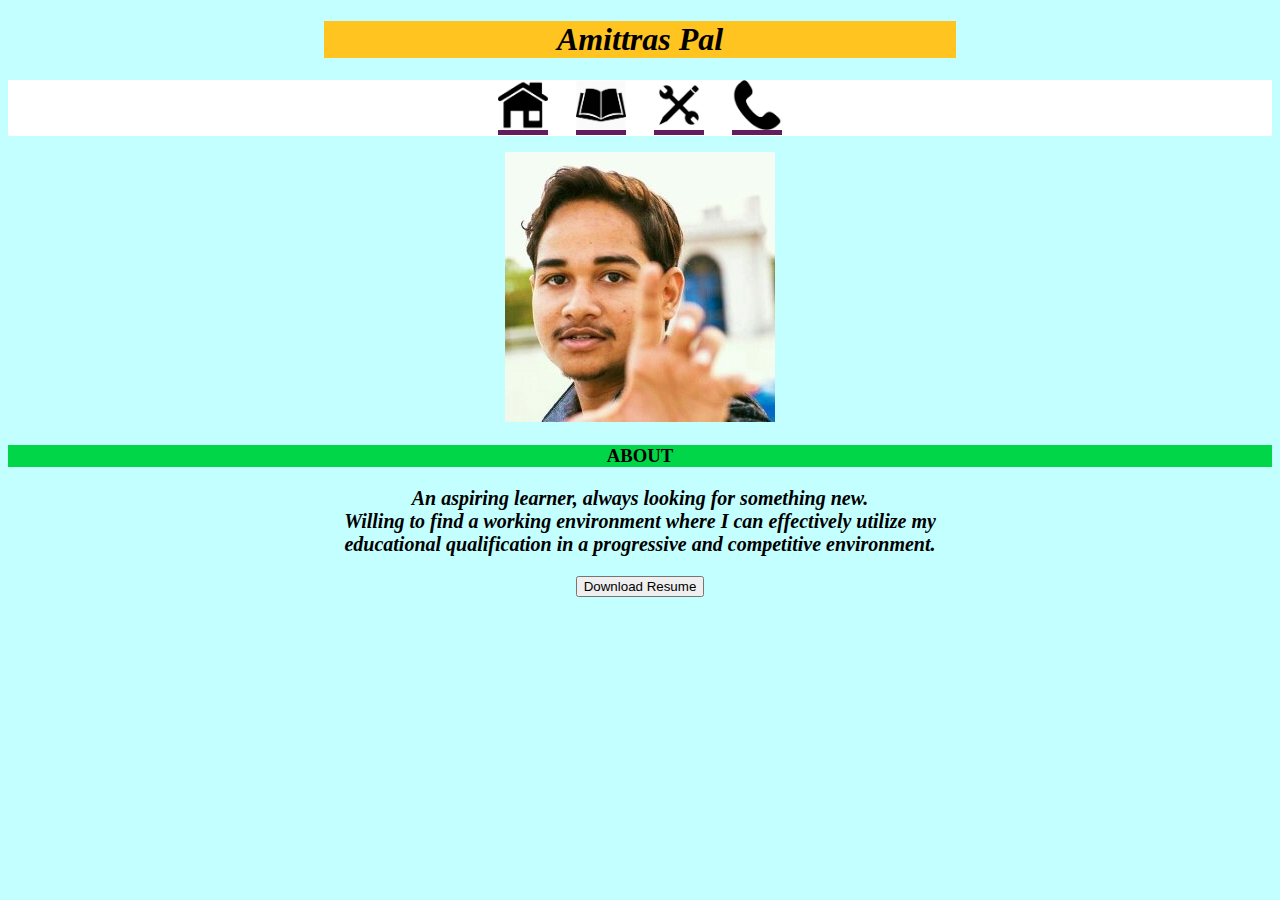
==== index.html @ c6b5e6af "Update index.html" ====
<!DOCTYPE html>
<html>
    <head>
        <title>index</title>
        <link rel="stylesheet" href="./css/style1.css" >
    </head>

    <body>
        <div align="center">
            <h1 align="middle">Amittras Pal</h1>
        </div>
        <nav align="center" >
            <a href="index.html"><img src="./images/home.png" width="50" height="50"></a>&nbsp;&nbsp;&nbsp;&nbsp;&nbsp;&nbsp;
            <a href="edu.html"><img src="./images/edu.jpg" width="50" height="50"></a>&nbsp;&nbsp;&nbsp;&nbsp;&nbsp;&nbsp;
            <a href="skills.html"><img src="./images/skill.jpg" width="50" height="50"></a>&nbsp;&nbsp;&nbsp;&nbsp;&nbsp;&nbsp;
            <a href="contact.html"><img src="./images/phone.png" width="50" height="50"></a>
        </nav>
        <figure align="middle">
            <img src="./images/logo.jpeg"  class="logo">
        </figure>

        <h3>ABOUT</h3>
        <div align="center">
            <p>
                <b>An aspiring learner, always looking for something new.<br>
                Willing to find a working environment where I can effectively utilize my educational qualification in a progressive and competitive environment.<br></b>
            </p>
        </div>
        <div align="center">
            <form method="GET" action="./CV.pdf">
                <input type="submit" value="Download Resume"></input>
            </form>
        </div>

    </body>
</html>
---- css/style1.css ----
h1,h2
{
    width: 50%;
    background-color: rgb(255, 196, 32);
    background-blend-mode: difference;
    font-family: 'Segoe UI';
    font-style: oblique;
}
h3
{
    background-color: rgb(0, 214, 71);
    background-blend-mode: difference;
    font-family: 'Segoe UI';
    text-align: center;
}

a{
    font-family: 'Cambria';
    font-size:25px; 
    background-color: rgb(99, 28, 93);
}
body
{
    background: rgb(196, 255, 255);
}

table{
    border-collapse: collapse;
    width: 25%;
}
th{
    background-color: rgb(255, 148, 148);
    font-family: 'Calibri';
    font-style: oblique;
    padding: 8px;
    text-align: left;
    border-bottom: 4px solid #ddd;
    border-color: rgb(105, 105, 255);
    font-size: 16px;
}
td{
    font-family: 'Calibri';
    padding: 8px;
    text-align: left;
    border-bottom: 1px solid #ddd;
    border-color: rgb(105, 105, 255);
    font-size: 16px;
}
p{
    width: 50%;
    text-align: center;
    font-family: 'Calibri';
    font-style: italic;
    font-size: 20px;
}
.logo
{
    box-shadow: rgb(70, 70, 70);
}
nav
{
    position: center;
    background-color: rgb(255, 255, 255);
}
nav:hover
{
    background-color: rgb(167, 157, 255);
    transition: 1s;
}
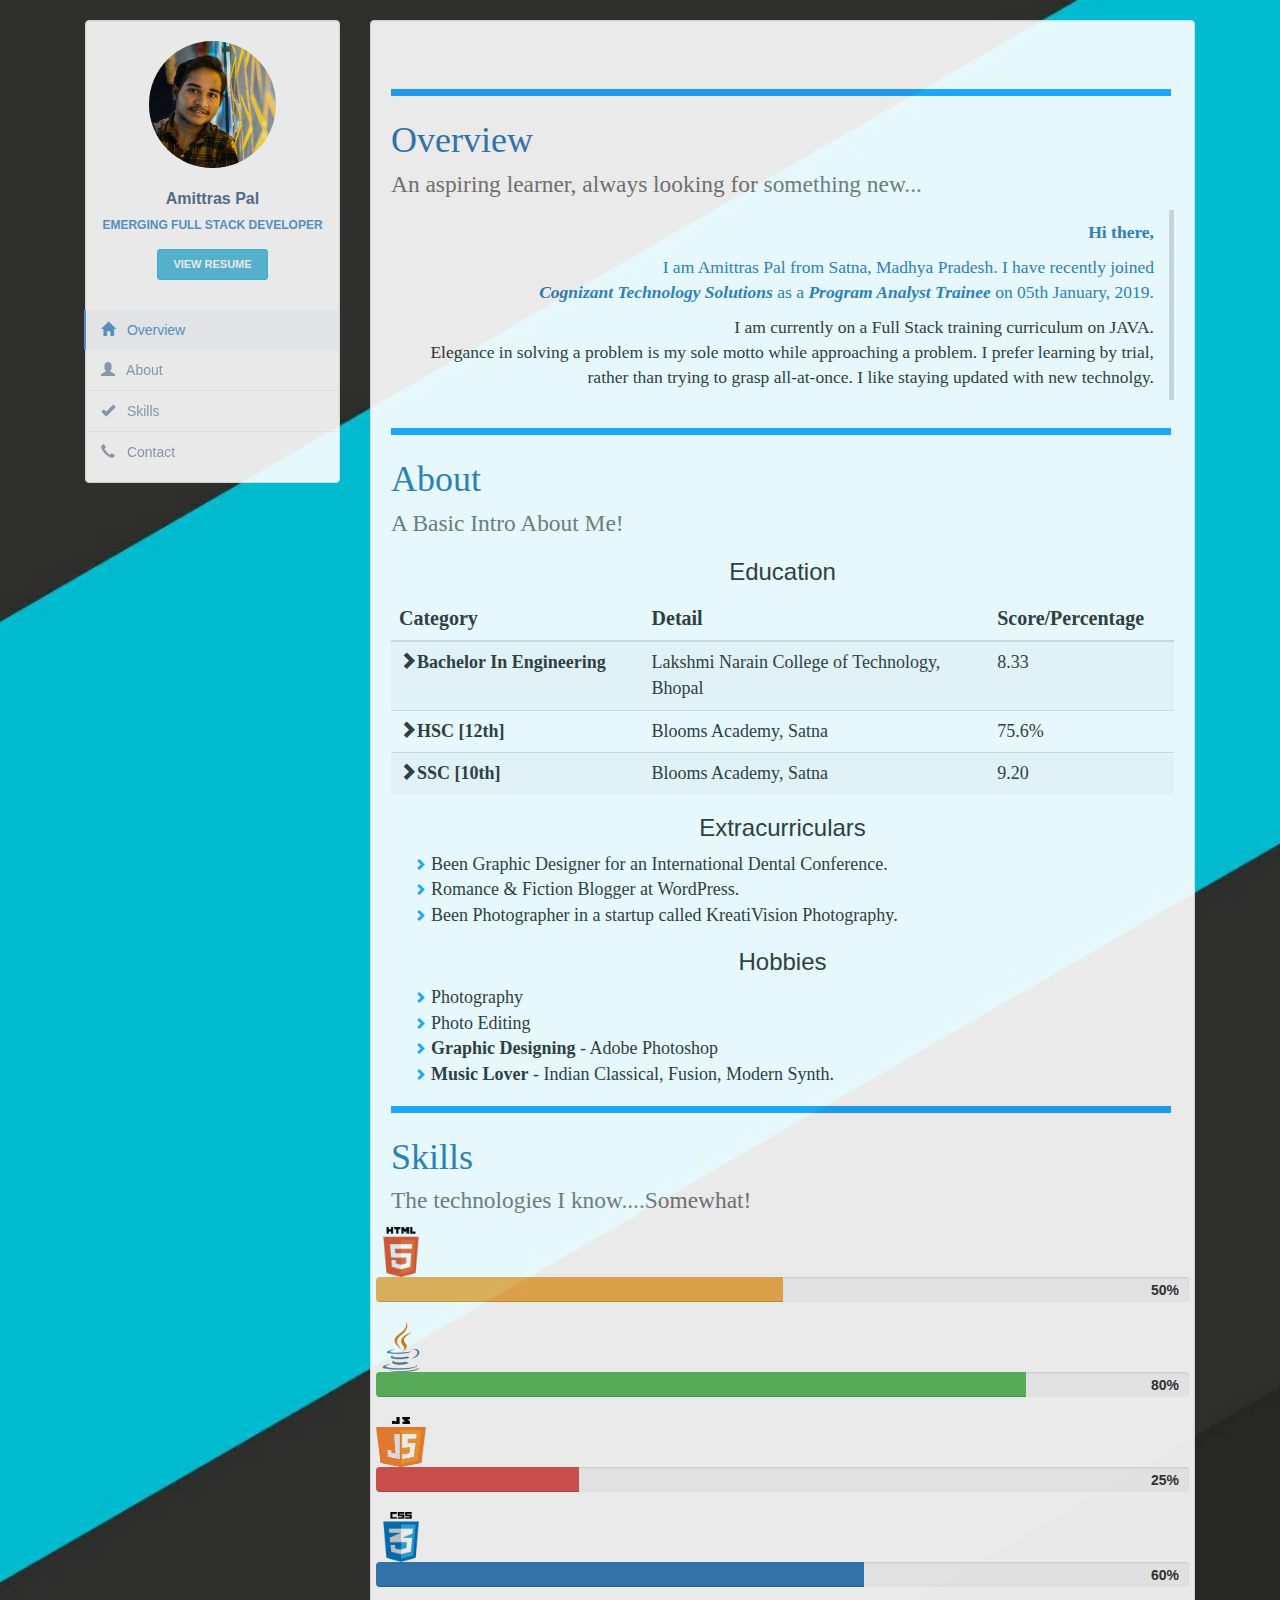
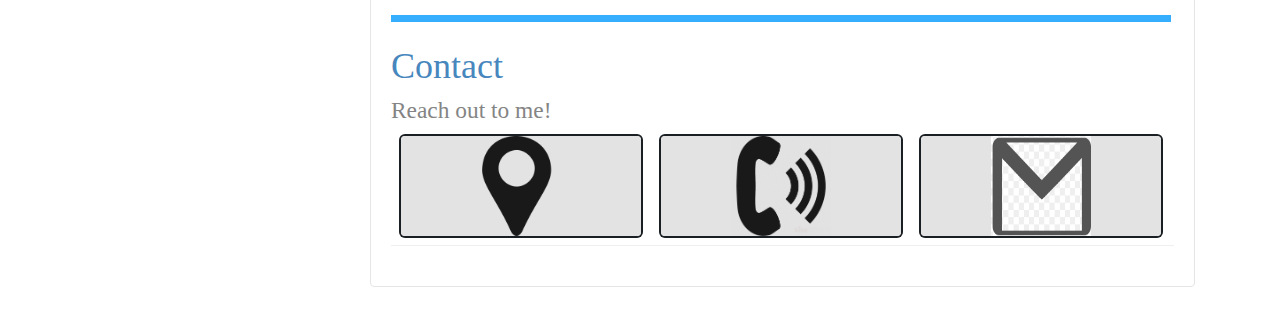
==== commit bdffe280: "Add files via upload" ====
--- a/index.html
+++ b/index.html
@@ -1,37 +1,196 @@
 <!DOCTYPE html>
-<html>
-    <head>
-        <title>index</title>
-        <link rel="stylesheet" href="./css/style1.css" >
-    </head>
+<html lang="en">
+<head>
+  <title>Bootstrap Example</title>
+  <meta charset="utf-8">
+  <meta name="viewport" content="width=device-width, initial-scale=1">
+  <link rel="stylesheet" href="https://maxcdn.bootstrapcdn.com/bootstrap/3.4.0/css/bootstrap.min.css">
+  <link rel="stylesheet" href="./style/style.css" type="text/css">
+  <script src="https://ajax.googleapis.com/ajax/libs/jquery/3.3.1/jquery.min.js"></script>
+  <script src="https://maxcdn.bootstrapcdn.com/bootstrap/3.4.0/js/bootstrap.min.js"></script>
+</head>
 
-    <body>
-        <div align="center">
-            <h1 align="middle">Amittras Pal</h1>
+<body>
+    <div class="container">
+        <div class="row profile">
+            <div class="col-md-3 prof sticky">
+                <div class="profile-sidebar well">
+                    <!-- SIDEBAR USERPIC -->
+                    <div class="profile-userpic">
+                        <img src="./images/logo.jpg" class="img-responsive" alt="">
+                    </div>
+                    <!-- END SIDEBAR USERPIC -->
+                    <!-- SIDEBAR USER TITLE -->
+                    <div class="profile-usertitle">
+                        <div class="profile-usertitle-name">
+                            Amittras Pal
+                        </div>
+                        <div class="profile-usertitle-job">
+                            Emerging Full Stack Developer
+                        </div>
+                    </div>
+                    <!-- END SIDEBAR USER TITLE -->
+                    <!-- SIDEBAR BUTTONS -->
+                    <div class="profile-userbuttons">
+                        <a href="./CV.pdf" target="_blank">
+                            <button type="button" class="btn btn-info btn-sm">View Resume</button>
+                        </a>
+                    </div>
+                    <!-- END SIDEBAR BUTTONS -->
+                    <!-- SIDEBAR MENU -->
+                    <div class="profile-usermenu">
+                        <ul class="nav">
+                            <li class="active">
+                                <a href="#overview">
+                                <i class="glyphicon glyphicon-home"></i>
+                                Overview</a>
+                            </li>
+                            <li>
+                                <a href="#about">
+                                <i class="glyphicon glyphicon-user"></i>
+                                About</a>
+                            </li>
+                            <li>
+                                <a href="#skills">
+                                <i class="glyphicon glyphicon-ok"></i>
+                                Skills</a>
+                            </li>
+                            <li>
+                                <a href="#contact">
+                                <i class="glyphicon glyphicon-earphone"></i>
+                                Contact</a>
+                            </li>
+                        </ul>
+                    </div>
+                    <!-- END MENU -->
+                </div>
+            </div>
+
+
+            <div class="col-md-9 prof">
+                <div class="profile-content well">
+                    <div class="page-header">
+                        <img src="./images/bar.jpg" width=780 height="7">
+                        <h1 class="text-primary" style="font-family: 'Calibri'"><a name="overview"></a>Overview<br><small>An aspiring learner, always looking for something new...</small></h1>
+                        <blockquote class="blockquote-reverse">
+                            <p class="text-primary" style="font-family: 'Calibri'"><b>Hi there,</b></p>
+                            <p class="text-primary" style="font-family: 'Calibri'">I am Amittras Pal from Satna, Madhya Pradesh. I have recently joined<br> <i><b>Cognizant Technology Solutions </b></i>as a <i><b>Program Analyst Trainee</b></i> on 05th January, 2019.
+                            </p>
+                            <p class="text-basic" style="font-family: 'Calibri'">I am currently on a Full Stack training curriculum on JAVA.<br>Elegance in solving a problem is my sole motto while approaching a problem. I prefer learning by trial, rather than trying to grasp all-at-once. I like staying updated with new technolgy.
+                            </p>
+                        </blockquote>
+                        
+                        <img src="./images/bar.jpg" width=780 height="7">
+                        <h1 class="text-primary" style="font-family: 'Calibri'"><a name="about"></a>About<br><small>A Basic Intro About Me!</small></h1> 
+
+                        <h3 align="middle">Education</h3>
+                        <table class="table table-striped">
+                            <thead>
+                                <tr>
+                                    <th style="font-family: 'Calibri'; font-size: 20px">Category</th>
+                                    <th style="font-family: 'Calibri'; font-size: 20px">Detail</th>
+                                    <th style="font-family: 'Calibri'; font-size: 20px">Score/Percentage</th>
+                                </tr>
+                            </thead>
+                            <tr>
+                                <td style="font-family: 'Calibri'; font-size: 18px"><b><i class="glyphicon glyphicon-chevron-right"></i>Bachelor In Engineering</td>
+                                <td style="font-family: 'Calibri'; font-size: 18px">Lakshmi Narain College of Technology, <br>Bhopal</td>
+                                <td style="font-family: 'Calibri'; font-size: 18px">8.33</td>
+                            </tr>
+                            <tr>
+                                <td style="font-family: 'Calibri'; font-size: 18px"><b><i class="glyphicon glyphicon-chevron-right"></i>HSC [12th]</td>
+                                <td style="font-family: 'Calibri'; font-size: 18px">Blooms Academy, Satna</td>
+                                <td style="font-family: 'Calibri'; font-size: 18px">75.6%</td>
+                            </tr>
+                            <tr>
+                                <td style="font-family: 'Calibri'; font-size: 18px"><b><i class="glyphicon glyphicon-chevron-right"></i>SSC [10th]</td>
+                                <td style="font-family: 'Calibri'; font-size: 18px">Blooms Academy, Satna</td>
+                                <td style="font-family: 'Calibri'; font-size: 18px">9.20</td>
+                            </tr>
+                        </table>
+
+                        <h3 align="middle">Extracurriculars</h3>
+                        <ul class="custom-bullet">
+                            <li style="font-family: 'Calibri'; font-size: 18px">Been Graphic Designer for an International Dental Conference.</li>
+                            <li style="font-family: 'Calibri'; font-size: 18px">Romance & Fiction Blogger at WordPress.</li>
+                            <li style="font-family: 'Calibri'; font-size: 18px">Been Photographer in a startup called KreatiVision Photography.</li>
+                        </ul>
+
+                        <h3 align="middle">Hobbies</h3>
+                        <ul class="custom-bullet">
+                            <li style="font-family: 'Calibri'; font-size: 18px">Photography</li>
+                            <li style="font-family: 'Calibri'; font-size: 18px">Photo Editing</li>
+                            <li style="font-family: 'Calibri'; font-size: 18px"><b>Graphic Designing</b> - Adobe Photoshop</li>
+                            <li style="font-family: 'Calibri'; font-size: 18px"><b>Music Lover</b> - Indian Classical, Fusion, Modern Synth.</li>
+                        </ul>
+                        
+
+                        <img src="./images/bar.jpg" width=780 height="7">
+                        <h1 class="text-primary" style="font-family: 'Calibri'"><a name="skills"></a>Skills<br><small>The technologies I know....Somewhat!</small></h1>
+                        
+                        <div class="row" width="80%"> 
+                                <img src="./images/html.png" width="50px" height="50px"><br>                  
+                                <div class="progress">
+                                    <div class="progress-bar progress-bar-warning" role="progressbar" aria-valuenow="50" aria-valuemin="0" aria-valuemax="100" style="width: 50%;">
+                                        <span class="sr-only">50% Complete</span>
+                                    </div>
+                                        <span class="progress-completed">50%</span>
+                                </div>
+
+                                <img src="./images/java.png" width="50px" height="50px"><br>  
+                                <div class="progress">
+                                    <div class="progress-bar progress-bar-success" role="progressbar" aria-valuenow="80" aria-valuemin="0" aria-valuemax="100" style="width: 80%">
+                                        <span class="sr-only">80% Complete (info)</span>
+                                    </div>
+                                    <span class="progress-completed">80%</span>
+                                </div>
+
+                                <img src="./images/js.png" width="50px" height="50px"><br>  
+                                <div class="progress">
+                                    <div class="progress-bar progress-bar-danger" role="progressbar" aria-valuenow="25" aria-valuemin="0" aria-valuemax="100" style="width: 25%">
+                                        <span class="sr-only">25% Complete (danger)</span>
+                                    </div>
+                                    <span class="progress-completed">25%</span>
+                                </div>
+
+                                <img src="./images/css3.png" width="50px" height="50px"><br>  
+                                <div class="progress">
+                                    <div class="progress-bar progress-bar" role="progressbar" aria-valuenow="60" aria-valuemin="0" aria-valuemax="100" style="width: 60%">
+                                        <span class="sr-only">60% Complete (warning)</span>
+                                    </div>
+                                    <span class="progress-completed">60%</span>
+                                </div> 
+                        </div>
+
+                        <img src="./images/bar.jpg" width=780 height="7">
+                        <h1 class="text-primary" style="font-family: 'Calibri'"><a name="contact"></a>Contact<br><small>Reach out to me!</small></h1>
+
+                        <table>
+                            <tr>
+                                <td>
+                                    <div class="box">
+                                        <div class="icon"><img src="./images/loc.png" width="100" height="100"></div>
+                                        <div class='details'><h3 style="font-family: 'Calibri'; font-size: 22px">Bhopal<br>India</h3></div>
+                                    </div>
+                                </td>
+                                <td>
+                                    <div class="box">
+                                        <div class="icon"><img src="./images/phone.png" width="100" height="100"></div>
+                                        <div class='details'><h3 style="font-family: 'Calibri'; font-size: 22px">+91 8871822617</h3></div>
+                                    </div>
+                                </td>
+                                <td>
+                                    <div class="box">
+                                        <div class="icon"><img src="./images/mail.png" width="100" height="100"></div>
+                                        <div class='details'><h3 style="font-family: 'Calibri'; font-size: 20px">Amittras.Pal@cognizant.com</h3></div>
+                                    </div>
+                                </td>
+                            </tr>
+                        </table>
+
+                    </div>
+                </div>
+            </div>
         </div>
-        <nav align="center" >
-            <a href="index.html"><img src="./images/home.png" width="50" height="50"></a>&nbsp;&nbsp;&nbsp;&nbsp;&nbsp;&nbsp;
-            <a href="edu.html"><img src="./images/edu.jpg" width="50" height="50"></a>&nbsp;&nbsp;&nbsp;&nbsp;&nbsp;&nbsp;
-            <a href="skills.html"><img src="./images/skill.jpg" width="50" height="50"></a>&nbsp;&nbsp;&nbsp;&nbsp;&nbsp;&nbsp;
-            <a href="contact.html"><img src="./images/phone.png" width="50" height="50"></a>
-        </nav>
-        <figure align="middle">
-            <img src="./images/logo.jpeg"  class="logo">
-        </figure>
-
-        <h3>ABOUT</h3>
-        <div align="center">
-            <p>
-                <b>An aspiring learner, always looking for something new.<br>
-                Willing to find a working environment where I can effectively utilize my educational qualification in a progressive and competitive environment.<br></b>
-            </p>
-        </div>
-        <div align="center">
-            <form method="GET" action="./CV.pdf">
-                <input type="submit" value="Download Resume"></input>
-            </form>
-        </div>
-
-    </body>
-</html>
-
+    </div>
+</body>--- a/style/style.css
+++ b/style/style.css
@@ -0,0 +1,225 @@
+html {
+    scroll-behavior: smooth;
+  }
+
+body {
+    background-image: url("../images/bg2.jpg");
+    background-repeat: no-repeat;
+    background-attachment: fixed;
+  }
+
+  /* Profile container */
+  .profile {
+    margin: 20px 0;
+  }
+  
+  /* Profile sidebar */
+  .profile-sidebar {
+    padding: 20px 0 10px 0;
+    background: #fff;
+  }
+  
+  .profile-userpic img {
+    float: none;
+    margin: 0 auto;
+    width: 50%;
+    height: 50%;
+    -webkit-border-radius: 50% !important;
+    -moz-border-radius: 50% !important;
+    border-radius: 50% !important;
+  }
+  
+  .profile-usertitle {
+    text-align: center;
+    margin-top: 20px;
+  }
+  
+  .profile-usertitle-name {
+    color: #5a7391;
+    font-size: 16px;
+    font-weight: 600;
+    margin-bottom: 7px;
+  }
+  
+  .profile-usertitle-job {
+    text-transform: uppercase;
+    color: #5b9bd1;
+    font-size: 12px;
+    font-weight: 600;
+    margin-bottom: 15px;
+  }
+  
+  .profile-userbuttons {
+    text-align: center;
+    margin-top: 10px;
+  }
+  
+  .profile-userbuttons .btn {
+    text-transform: uppercase;
+    font-size: 11px;
+    font-weight: 600;
+    padding: 6px 15px;
+    margin-right: 5px;
+  }
+  
+  .profile-userbuttons .btn:last-child {
+    margin-right: 0px;
+  }
+      
+  .profile-usermenu {
+    margin-top: 30px;
+  }
+  
+  .profile-usermenu ul li {
+    border-bottom: 1px solid #f0f4f7;
+  }
+  
+  .profile-usermenu ul li:last-child {
+    border-bottom: none;
+  }
+  
+  .profile-usermenu ul li a {
+    color: #93a3b5;
+    font-size: 14px;
+    font-weight: 400;
+  }
+  
+  .profile-usermenu ul li a i {
+    margin-right: 8px;
+    font-size: 14px;
+  }
+  
+  .profile-usermenu ul li a:hover {
+    background-color: #fafcfd;
+    color: #5b9bd1;
+  }
+  
+  .profile-usermenu ul li.active {
+    border-bottom: none;
+  }
+  
+  .profile-usermenu ul li.active a {
+    color: #5b9bd1;
+    background-color: #f6f9fb;
+    border-left: 2px solid #5b9bd1;
+    margin-left: -2px;
+  }
+  
+  /* Profile Content */
+  .profile-content {
+    padding: 20px;
+    background: #fff;
+    min-height: 460px;
+  }
+
+  div.prof:hover{
+    opacity: 1;
+    transition: 0.5s;
+  }
+  div.prof{
+      opacity: 0.9;
+      transition: 0.5s;
+  }
+  .custom-bullet li {
+    display: block;
+}
+
+  div.sticky
+  {
+    position: -webkit-sticky;
+    position: sticky;
+    top: 0;
+  }
+
+.custom-bullet li:before
+{
+    /*Using a Bootstrap glyphicon as the bullet point*/
+    content: "\e080";
+    font-family: 'Glyphicons Halflings';
+    font-size: 12px;
+    float: left;
+    margin-top: 4px;
+    margin-left: -17px;
+    color: rgb(32, 166, 255);
+}
+.top-left {
+    position: absolute;
+    top: 8px;
+    left: 16px;
+  }
+
+.progress {
+    position: relative;
+	height: 25px;
+}
+.progress > .progress-type {
+	position: absolute;
+	left: 0px;
+	font-weight: 800;
+	padding: 3px 30px 2px 10px;
+	color: rgb(255, 255, 255);
+	background-color: rgba(25, 25, 25, 0.2);
+}
+.progress > .progress-completed {
+	position: absolute;
+	right: 0px;
+	font-weight: 800;
+	padding: 3px 10px 2px;
+}
+
+
+
+.box {
+    position:relative;
+    width: 240px;
+    height:100px;
+    box-sizing:border-box;
+    text-align:center;
+    margin:0 10px;
+    background:#e0e0e0;
+    overflow:hidden;
+    border-radius:4px;
+    box-shadow:0 0 0 2px rgba(0,7,10,1);
+}
+.box .icon {
+    width:100%;
+    height:100%;
+    background:#e0e0e0;
+    transition: 0.5s;
+}
+.box .icon .fa {
+    font-size: 4em;
+    line-height:100px;
+    color: #e0e0e0;
+}
+.box:hover .icon {
+    transform:scale(0);
+}
+.box .details {
+    position:absolute;
+    top:0;
+    left:0;
+    width:100%;
+    height:100%;
+    background:#03a9f4;
+    transition:0.5s;
+    transform:scale(2);
+    opacity:0;
+}
+.box:hover .details {
+    transform:scale(1);
+    opacity:1;
+}
+.box .details h3 {
+    margin:0;
+    padding:0;
+    line-height:100px;
+    font-size:24px;
+    color:#fff;
+}
+.box .details:nth-child(2) .details {
+    background:#e91e63;
+}
+.box .details:nth-child(2) .details {
+    background:#607d8b;
+}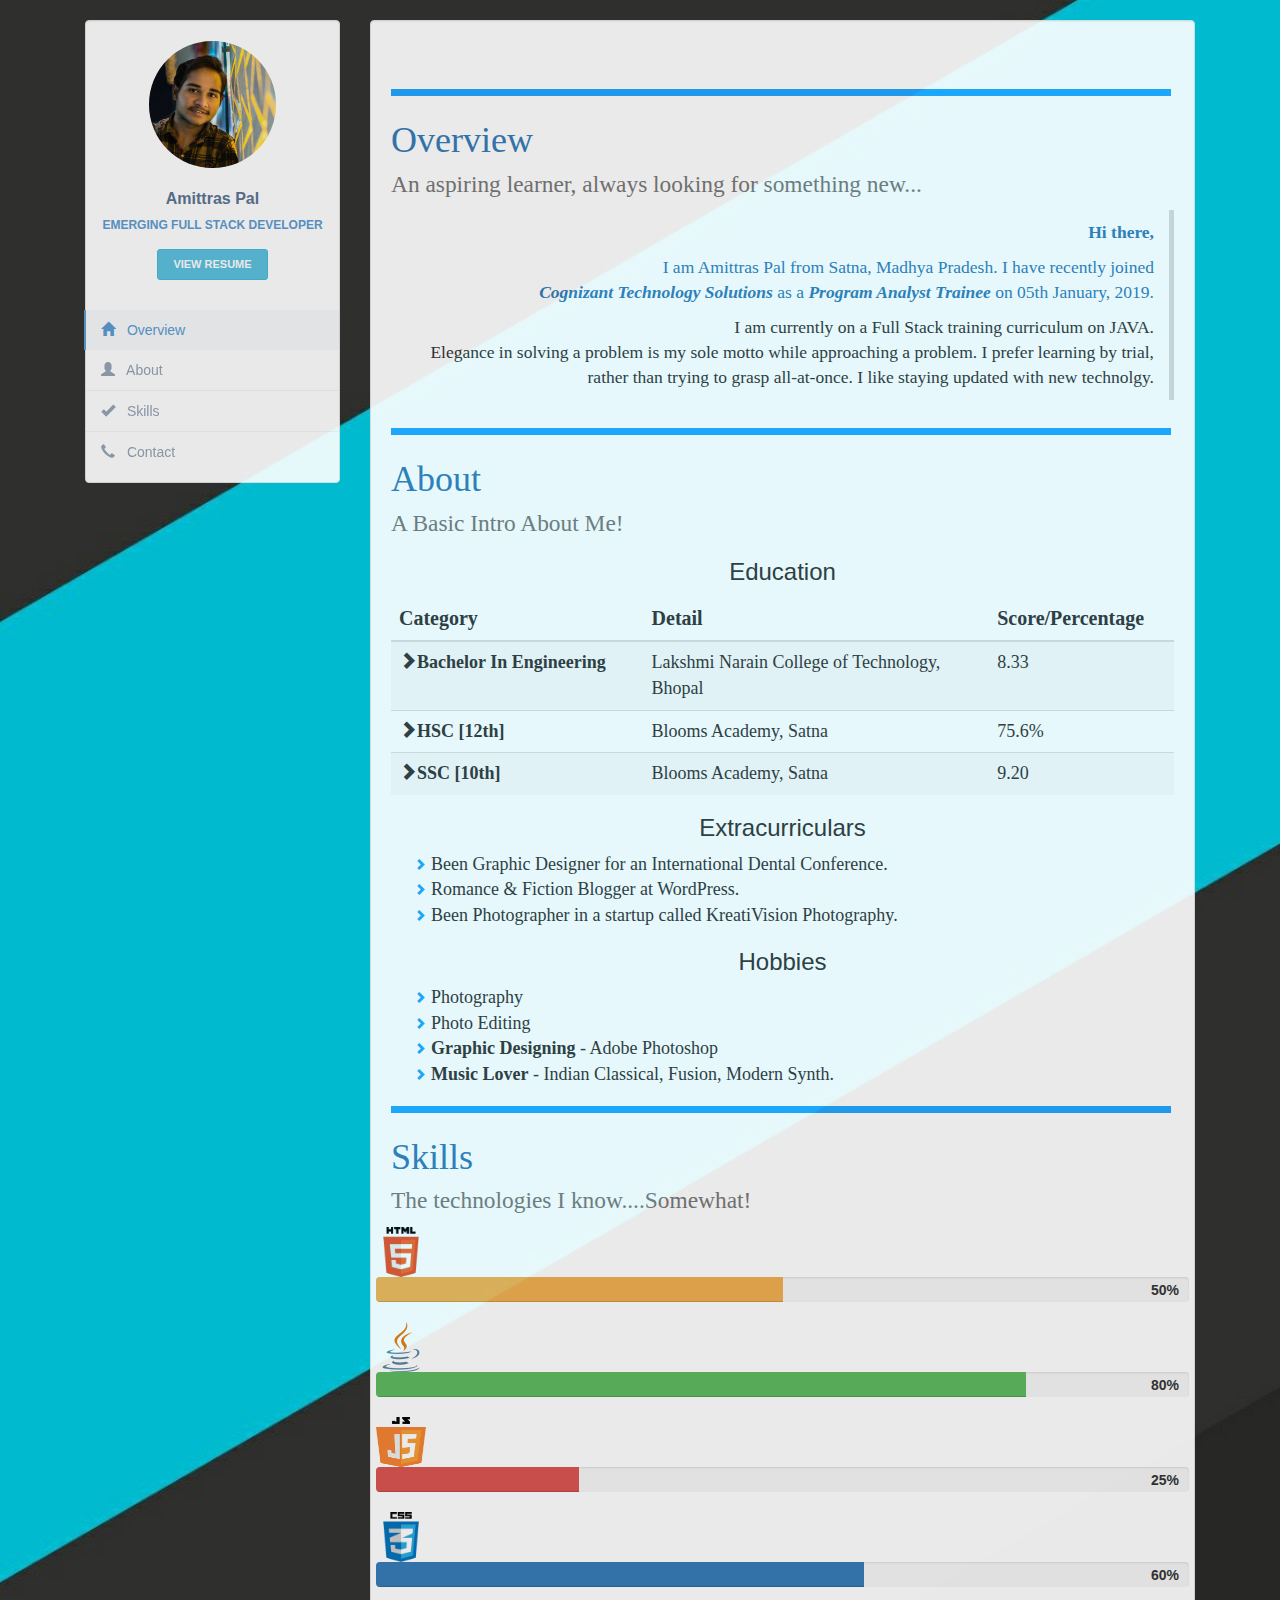
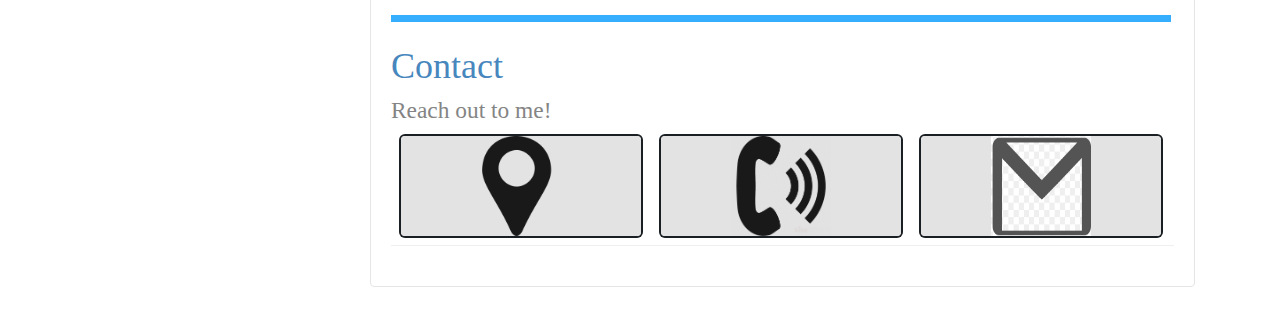
==== commit 35399fd7: "Update index.html" ====
--- a/index.html
+++ b/index.html
@@ -1,7 +1,7 @@
 <!DOCTYPE html>
 <html lang="en">
 <head>
-  <title>Bootstrap Example</title>
+  <title>Profile: Amittras Pal</title>
   <meta charset="utf-8">
   <meta name="viewport" content="width=device-width, initial-scale=1">
   <link rel="stylesheet" href="https://maxcdn.bootstrapcdn.com/bootstrap/3.4.0/css/bootstrap.min.css">
@@ -193,4 +193,4 @@
             </div>
         </div>
     </div>
-</body>+</body>
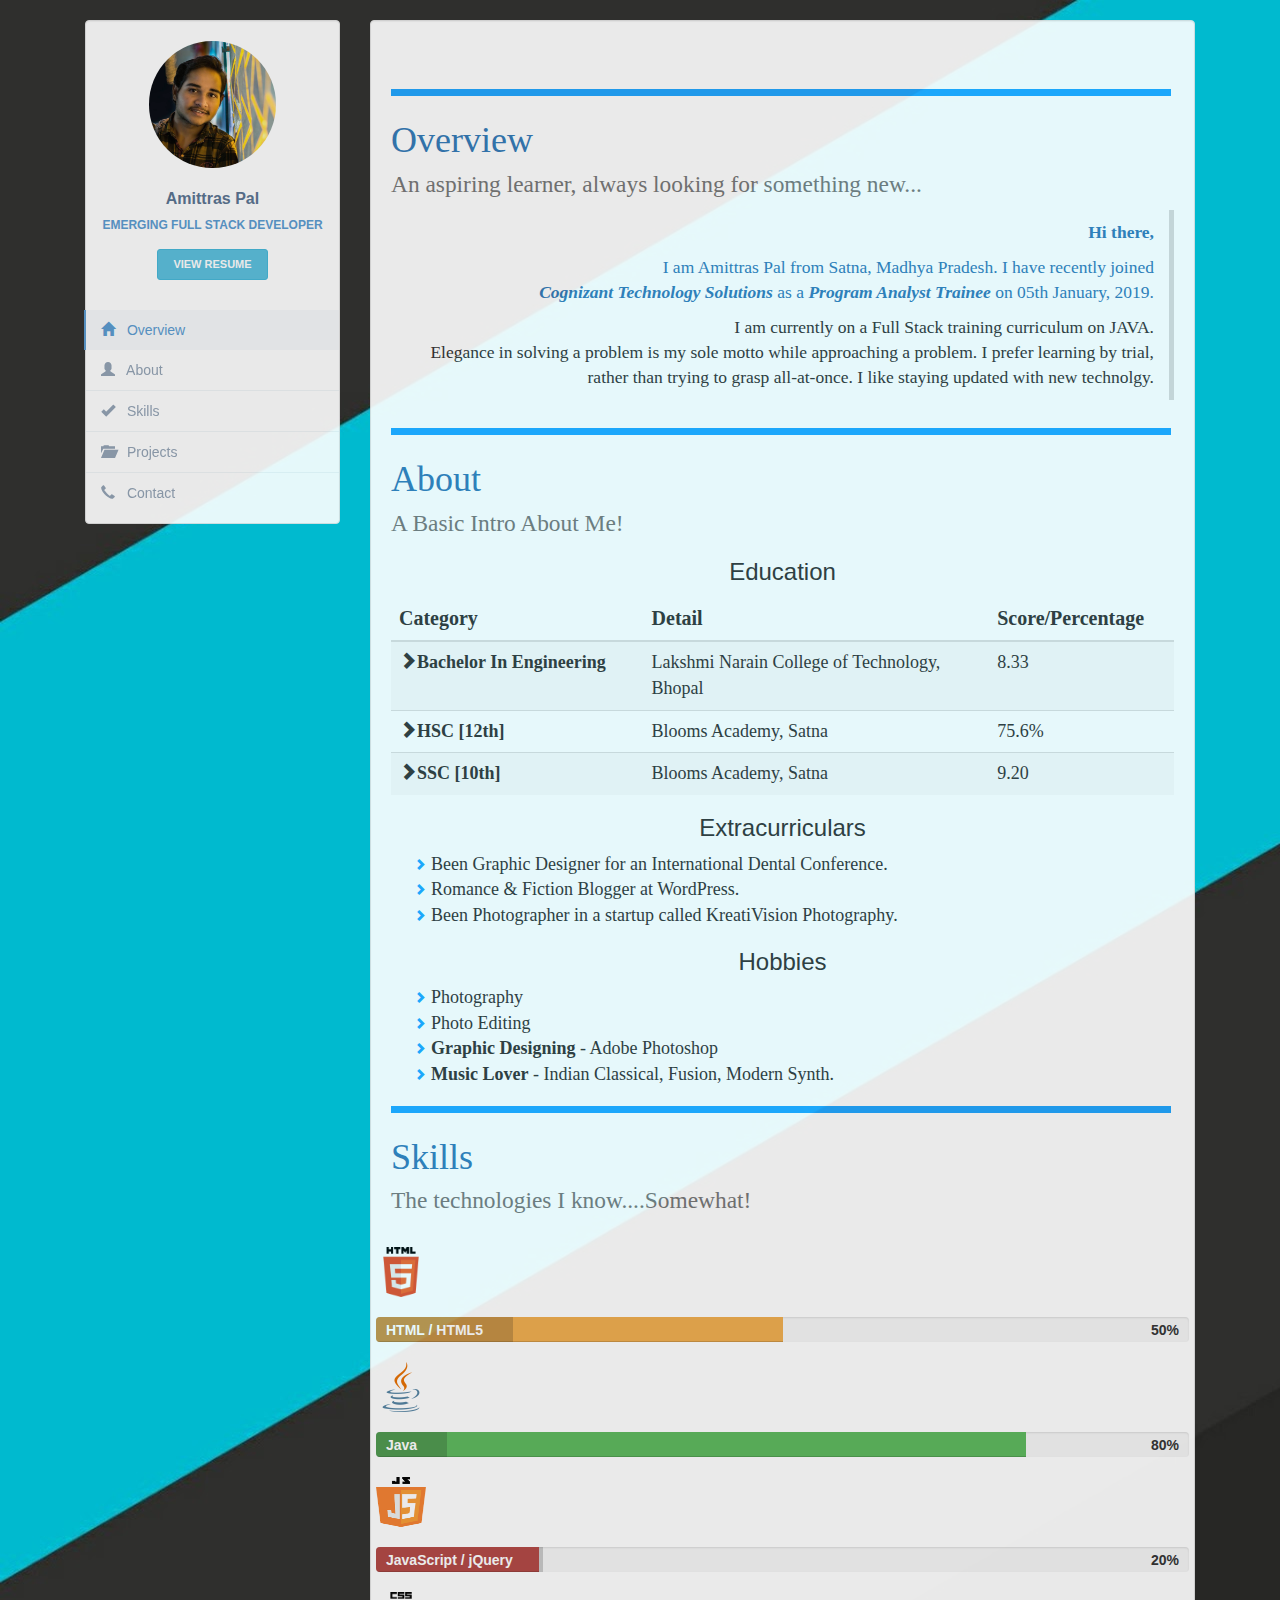
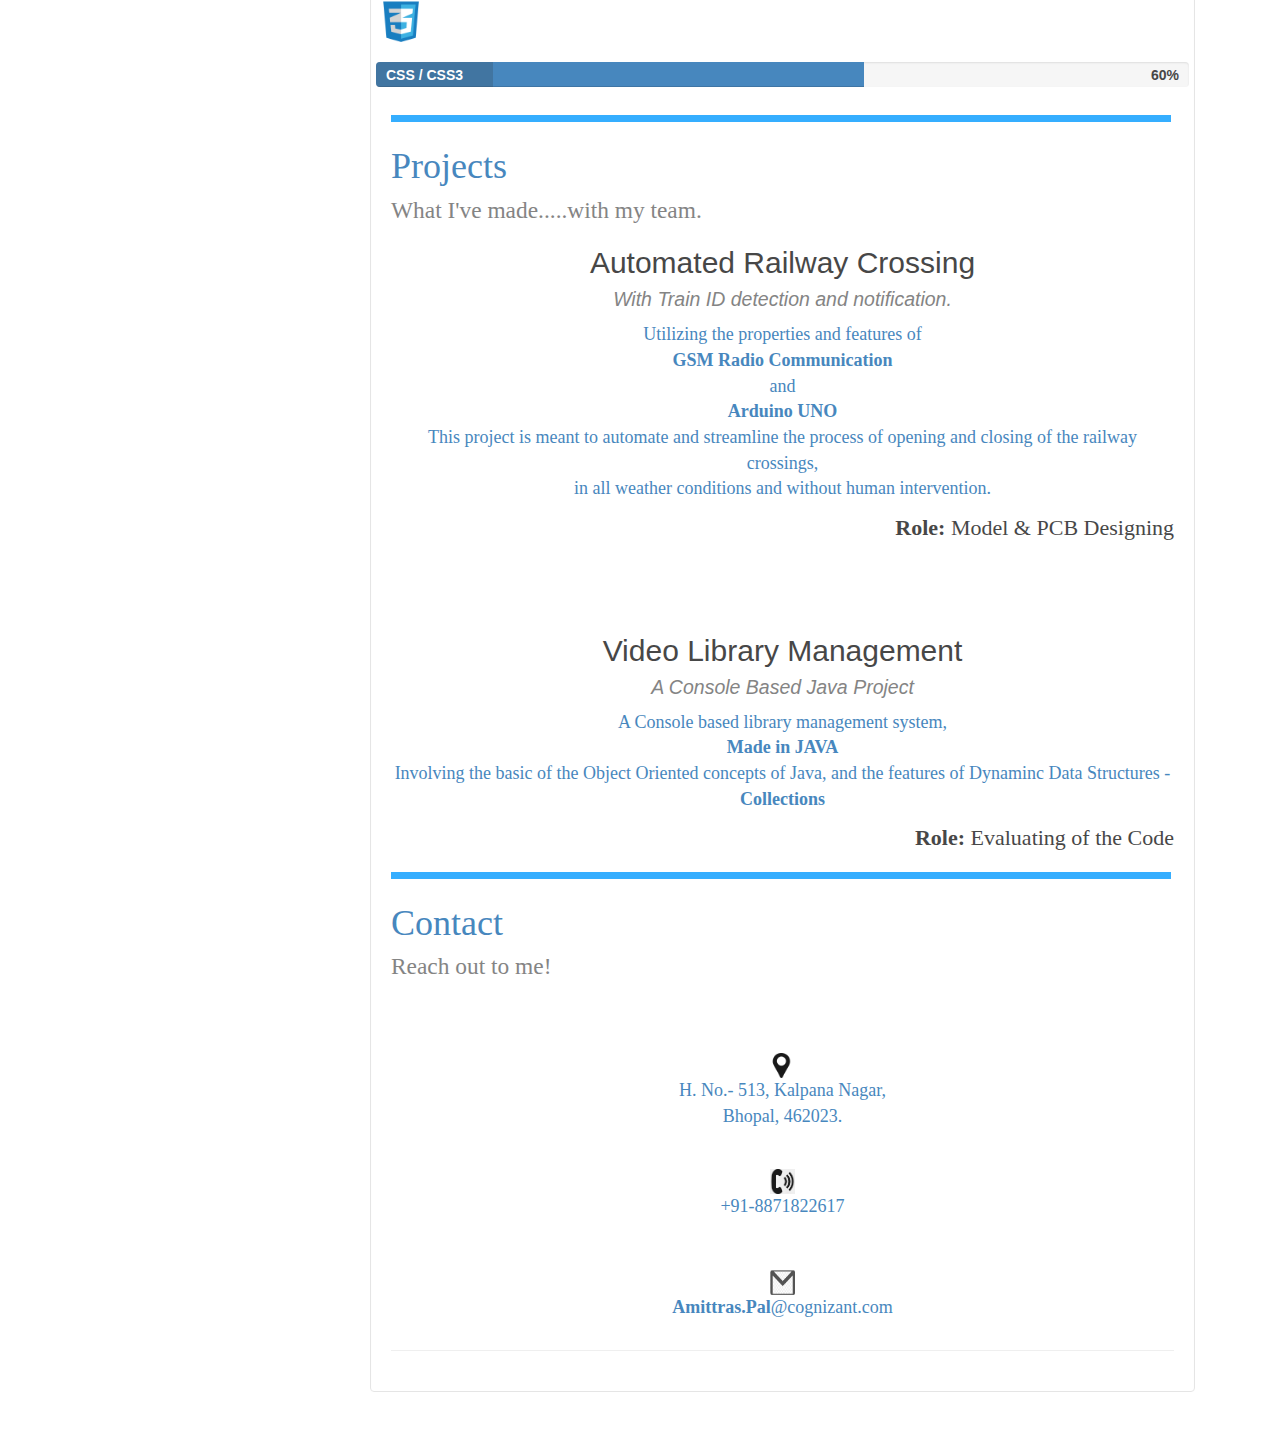
==== commit 129956ce: "Add files via upload" ====
--- a/index.html
+++ b/index.html
@@ -1,7 +1,7 @@
 <!DOCTYPE html>
 <html lang="en">
 <head>
-  <title>Profile: Amittras Pal</title>
+  <title>Bootstrap Example</title>
   <meta charset="utf-8">
   <meta name="viewport" content="width=device-width, initial-scale=1">
   <link rel="stylesheet" href="https://maxcdn.bootstrapcdn.com/bootstrap/3.4.0/css/bootstrap.min.css">
@@ -54,6 +54,11 @@
                                 <a href="#skills">
                                 <i class="glyphicon glyphicon-ok"></i>
                                 Skills</a>
+                            </li>
+                            <li>
+                                <a href="#projects">
+                                <i class="glyphicon glyphicon-folder-open"></i>
+                                        Projects</a>
                             </li>
                             <li>
                                 <a href="#contact">
@@ -127,70 +132,72 @@
 
                         <img src="./images/bar.jpg" width=780 height="7">
                         <h1 class="text-primary" style="font-family: 'Calibri'"><a name="skills"></a>Skills<br><small>The technologies I know....Somewhat!</small></h1>
-                        
+                        <br>
                         <div class="row" width="80%"> 
-                                <img src="./images/html.png" width="50px" height="50px"><br>                  
+                                <img src="./images/html.png" width="50px" height="50px"><br><br>                  
                                 <div class="progress">
                                     <div class="progress-bar progress-bar-warning" role="progressbar" aria-valuenow="50" aria-valuemin="0" aria-valuemax="100" style="width: 50%;">
                                         <span class="sr-only">50% Complete</span>
                                     </div>
-                                        <span class="progress-completed">50%</span>
+                                    <span class="progress-type">HTML / HTML5</span>
+                                    <span class="progress-completed">50%</span>
                                 </div>
 
-                                <img src="./images/java.png" width="50px" height="50px"><br>  
+                                <img src="./images/java.png" width="50px" height="50px"><br><br>  
                                 <div class="progress">
                                     <div class="progress-bar progress-bar-success" role="progressbar" aria-valuenow="80" aria-valuemin="0" aria-valuemax="100" style="width: 80%">
                                         <span class="sr-only">80% Complete (info)</span>
                                     </div>
+                                    <span class="progress-type">Java</span>
                                     <span class="progress-completed">80%</span>
                                 </div>
 
-                                <img src="./images/js.png" width="50px" height="50px"><br>  
-                                <div class="progress">
-                                    <div class="progress-bar progress-bar-danger" role="progressbar" aria-valuenow="25" aria-valuemin="0" aria-valuemax="100" style="width: 25%">
-                                        <span class="sr-only">25% Complete (danger)</span>
-                                    </div>
-                                    <span class="progress-completed">25%</span>
+                                <img src="./images/js.png" width="50px" height="50px"><br><br>  
+                                <div class="progress">
+                                    <div class="progress-bar progress-bar-danger" role="progressbar" aria-valuenow="20" aria-valuemin="0" aria-valuemax="100" style="width: 20%">
+                                        <span class="sr-only">20% Complete (danger)</span>
+                                    </div>
+                                    <span class="progress-type">JavaScript / jQuery</span>
+                                    <span class="progress-completed">20%</span>
                                 </div>
 
-                                <img src="./images/css3.png" width="50px" height="50px"><br>  
+                                <img src="./images/css3.png" width="50px" height="50px"><br><br> 
                                 <div class="progress">
                                     <div class="progress-bar progress-bar" role="progressbar" aria-valuenow="60" aria-valuemin="0" aria-valuemax="100" style="width: 60%">
                                         <span class="sr-only">60% Complete (warning)</span>
                                     </div>
+                                    <span class="progress-type">CSS / CSS3</span>
                                     <span class="progress-completed">60%</span>
                                 </div> 
                         </div>
 
                         <img src="./images/bar.jpg" width=780 height="7">
-                        <h1 class="text-primary" style="font-family: 'Calibri'"><a name="contact"></a>Contact<br><small>Reach out to me!</small></h1>
-
-                        <table>
-                            <tr>
-                                <td>
-                                    <div class="box">
-                                        <div class="icon"><img src="./images/loc.png" width="100" height="100"></div>
-                                        <div class='details'><h3 style="font-family: 'Calibri'; font-size: 22px">Bhopal<br>India</h3></div>
-                                    </div>
-                                </td>
-                                <td>
-                                    <div class="box">
-                                        <div class="icon"><img src="./images/phone.png" width="100" height="100"></div>
-                                        <div class='details'><h3 style="font-family: 'Calibri'; font-size: 22px">+91 8871822617</h3></div>
-                                    </div>
-                                </td>
-                                <td>
-                                    <div class="box">
-                                        <div class="icon"><img src="./images/mail.png" width="100" height="100"></div>
-                                        <div class='details'><h3 style="font-family: 'Calibri'; font-size: 20px">Amittras.Pal@cognizant.com</h3></div>
-                                    </div>
-                                </td>
-                            </tr>
-                        </table>
-
+                        <h1 class="text-primary" style="font-family: 'Calibri'"><a name="projects"></a>Projects<br><small>What I've made.....with my team.</small></h1>
+                        <h2 align="middle">Automated Railway Crossing<br><small><i>With Train ID detection and notification.</i></small></h2>
+                        <p class="text-primary" style="font-family: 'Calibri'; font-size: 18px" align="middle">Utilizing the properties and features of <br><b>GSM Radio Communication</b><br>and<br>
+                            <b>Arduino UNO</b><br>This project is meant to automate and streamline the process of opening and closing of the railway crossings,<br>
+                        in all weather conditions and without human intervention.</p>
+                        <p class="text-dark" style="font-family: 'Calibri'; font-size: 22px" align="right"><b>Role: </b>Model & PCB Designing</p>
+                            <br><br><br>
+                        <h2 align="middle">Video Library Management<br><small><i>A Console Based Java Project</i></small></h2>
+                        <p class="text-primary" style="font-family: 'Calibri'; font-size: 18px" align="middle">A Console based library management system,<br><b>Made in JAVA</b><br>
+                            Involving the basic of the Object Oriented concepts of Java, and the features of Dynaminc Data Structures - <b>Collections</b></p>
+                            <p class="text-dark" style="font-family: 'Calibri'; font-size: 22px" align="right"><b>Role: </b>Evaluating of the Code</p>
+
+                        <img src="./images/bar.jpg" width=780 height="7">
+                        <h1 class="text-primary" style="font-family: 'Calibri'"><a name="contact"></a>Contact<br><small>Reach out to me!</small></h1><br><br><br>
+                        <dl align="middle">
+                            <dt><img src="./images/loc.png" width="25px" height="25px"></dt>
+                            <dd class="text-primary" style="font-family: 'Calibri'; font-size: 18px">H. No.- 513, Kalpana Nagar,<br>Bhopal, 462023.</dd><br><br>
+                            <dt><img src="./images/phone.png" width="25px" height="25px"></dt>
+                            <dd><p class="text-primary" style="font-family: 'Calibri'; font-size: 18px">+91-8871822617</p></dd><br><br>
+                            <dt><img src="./images/mail.png" width="25px" height="25px"></dt>
+                            <dd><p class="text-primary" style="font-family: 'Calibri'; font-size: 18px"><b>Amittras.Pal</b>@cognizant.com</p></dd>
+                        </dl>
+                        
                     </div>
                 </div>
             </div>
         </div>
     </div>
-</body>
+</body>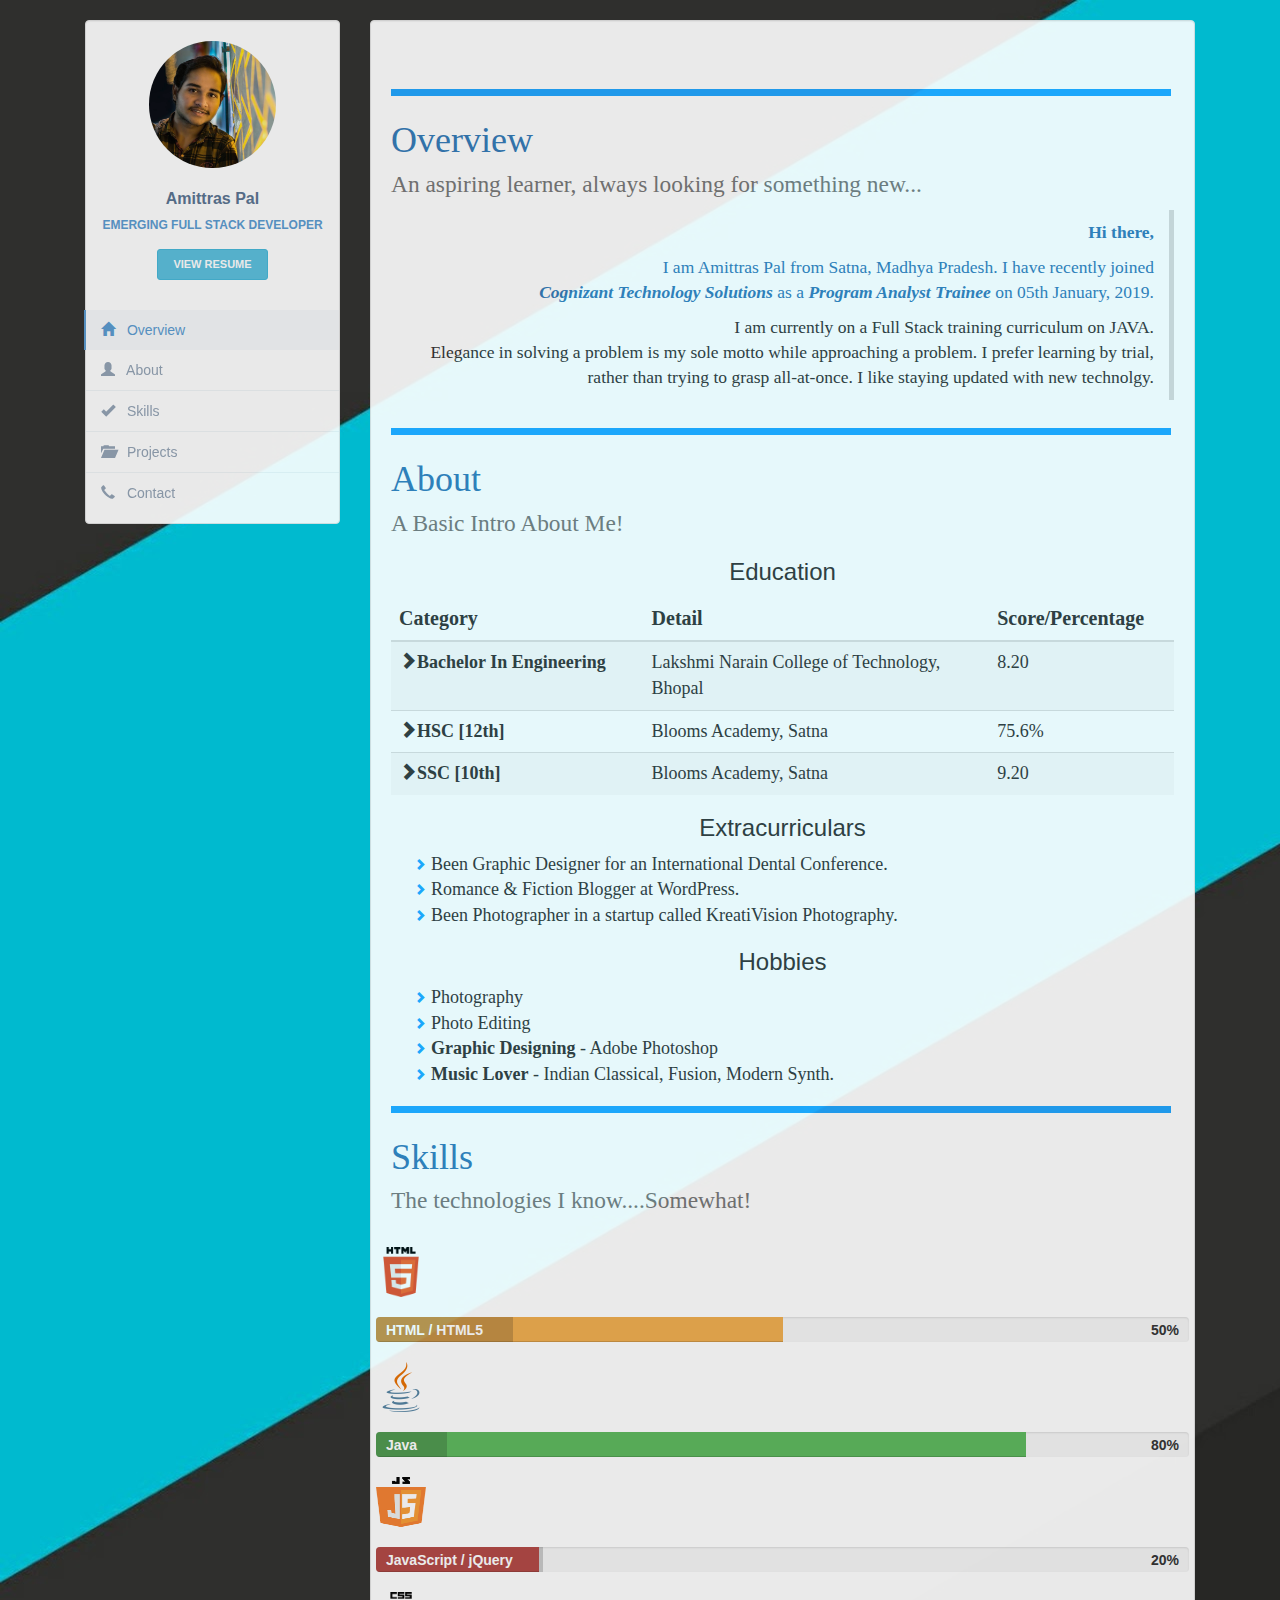
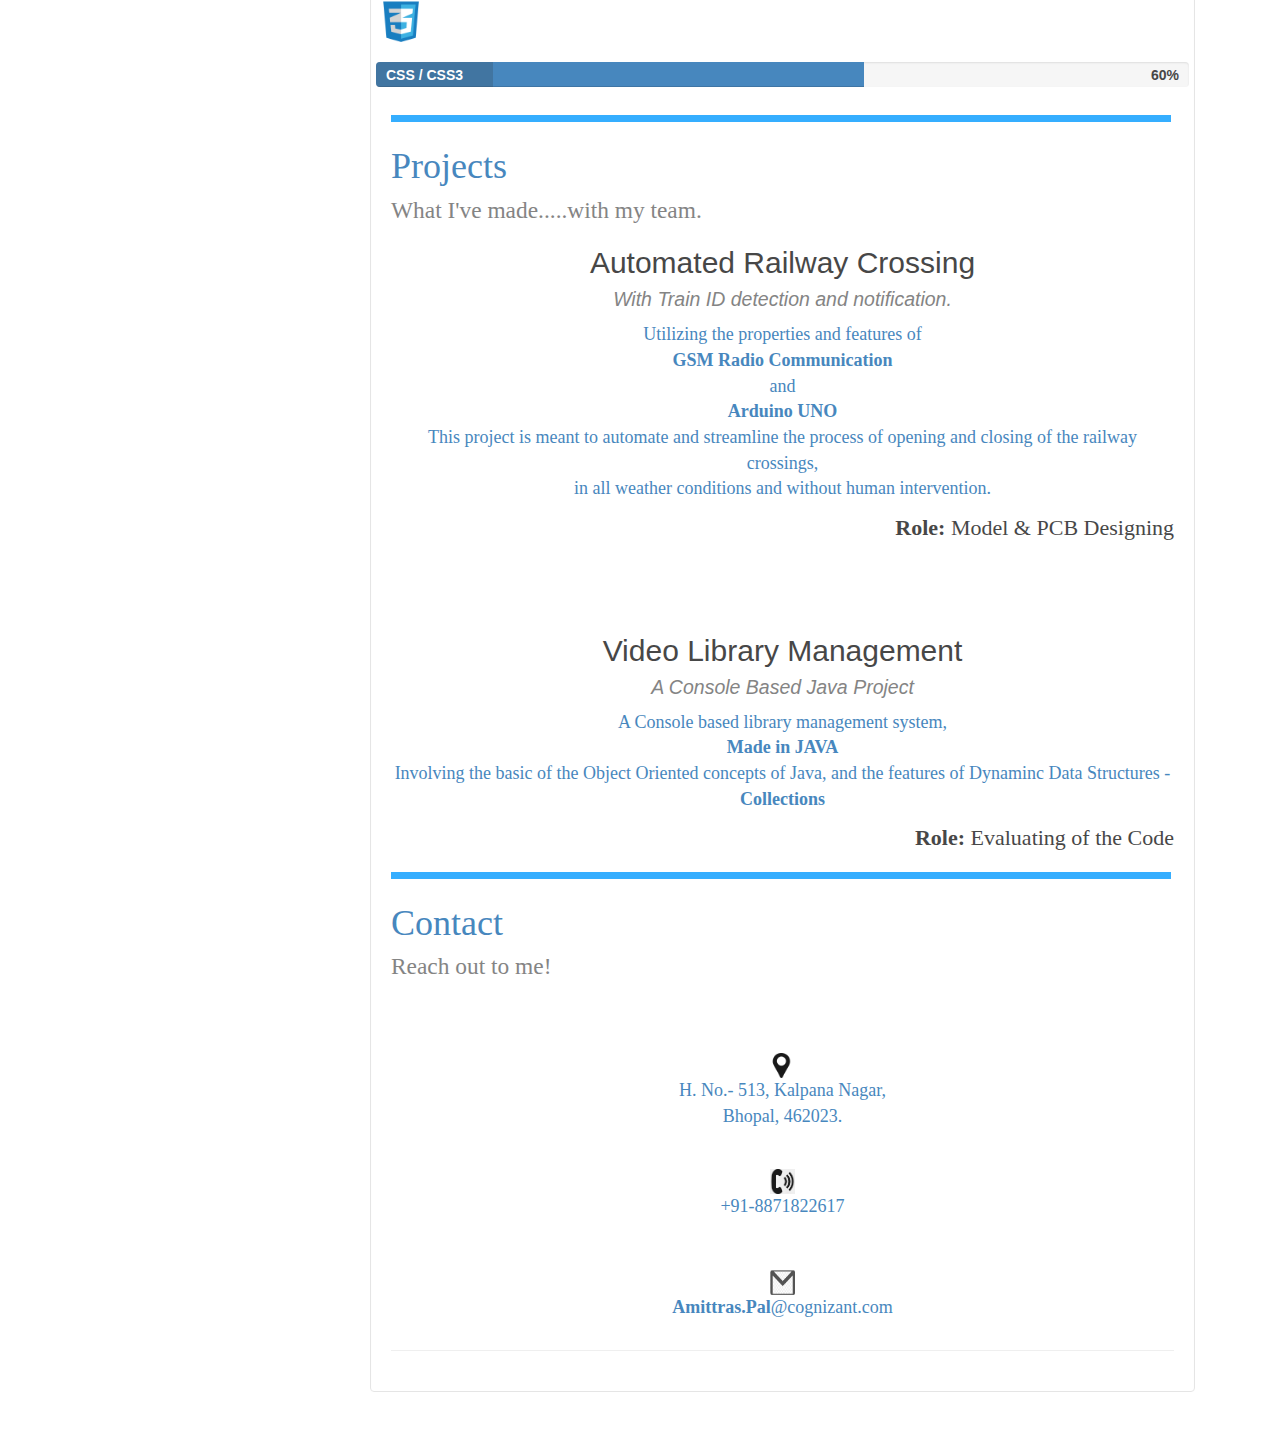
==== commit 218cf3ba: "Update index.html" ====
--- a/index.html
+++ b/index.html
@@ -100,7 +100,7 @@
                             <tr>
                                 <td style="font-family: 'Calibri'; font-size: 18px"><b><i class="glyphicon glyphicon-chevron-right"></i>Bachelor In Engineering</td>
                                 <td style="font-family: 'Calibri'; font-size: 18px">Lakshmi Narain College of Technology, <br>Bhopal</td>
-                                <td style="font-family: 'Calibri'; font-size: 18px">8.33</td>
+                                <td style="font-family: 'Calibri'; font-size: 18px">8.20</td>
                             </tr>
                             <tr>
                                 <td style="font-family: 'Calibri'; font-size: 18px"><b><i class="glyphicon glyphicon-chevron-right"></i>HSC [12th]</td>
@@ -200,4 +200,4 @@
             </div>
         </div>
     </div>
-</body>+</body>
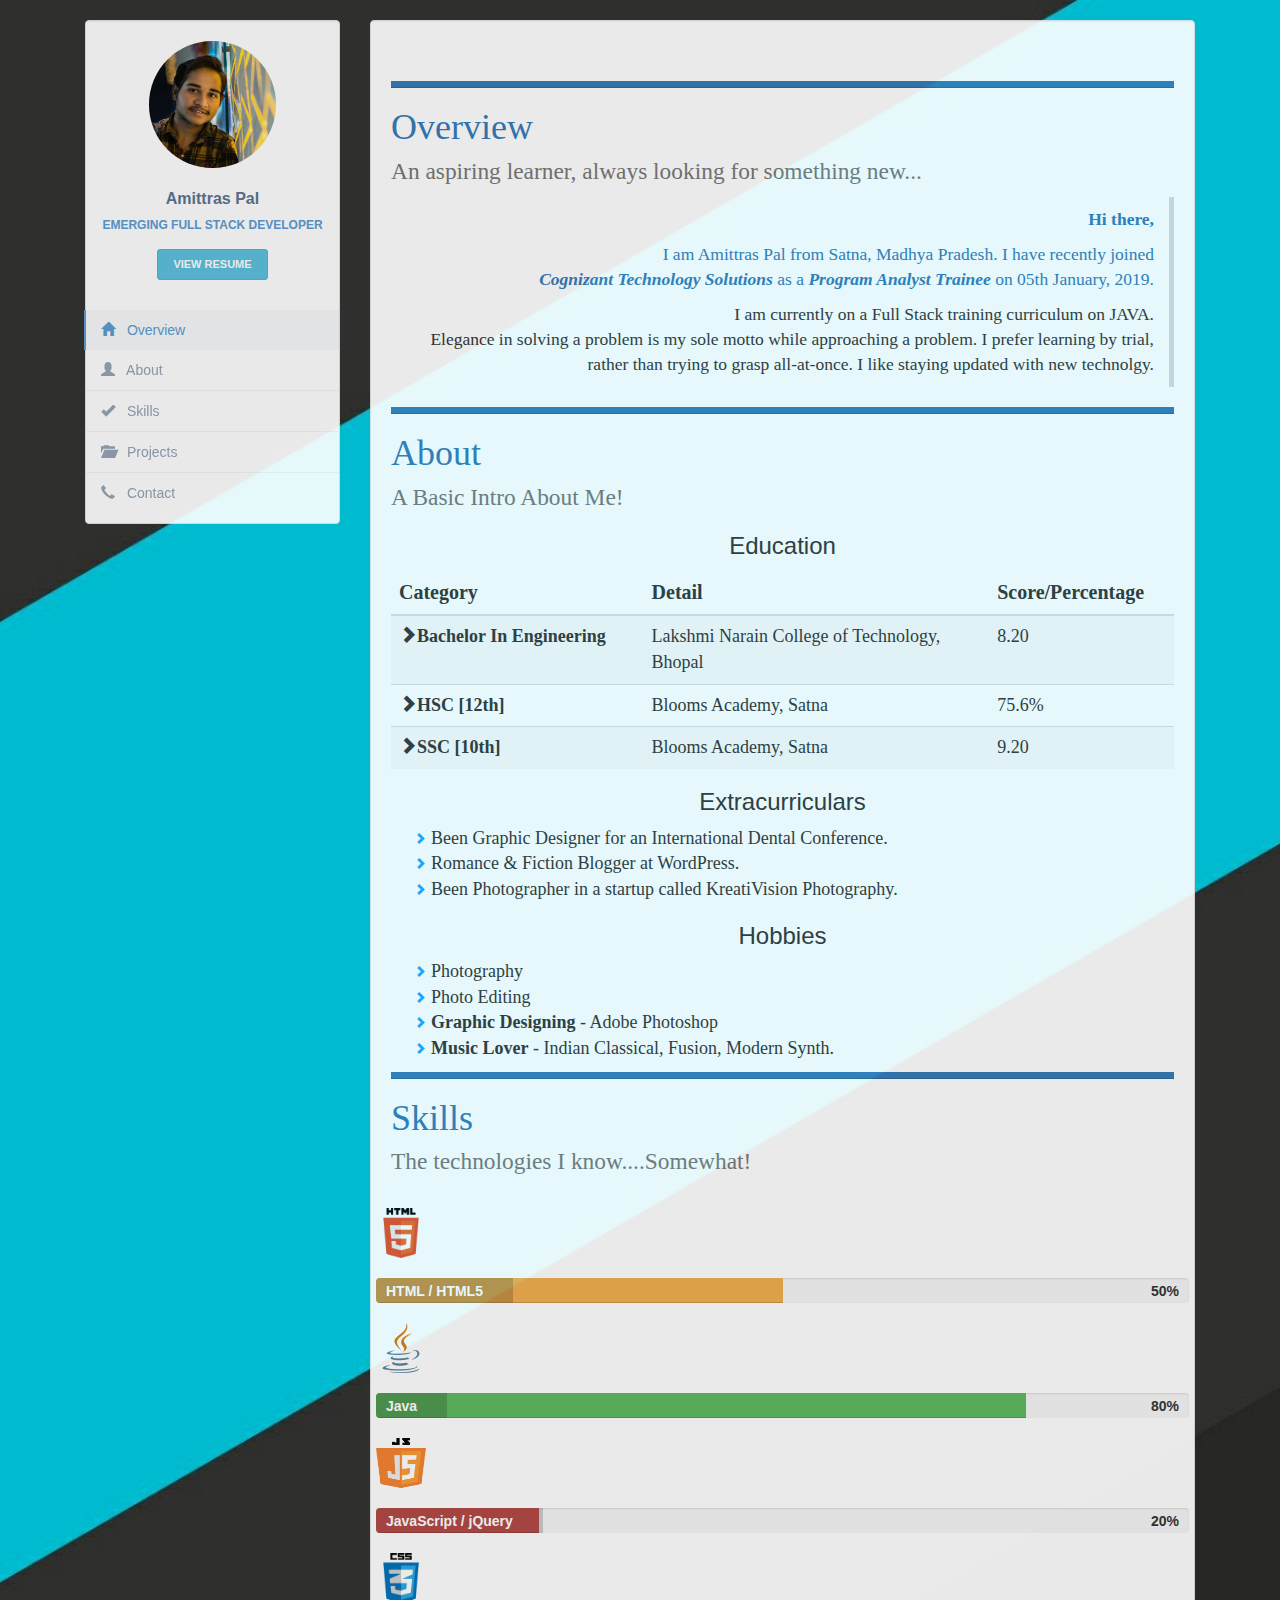
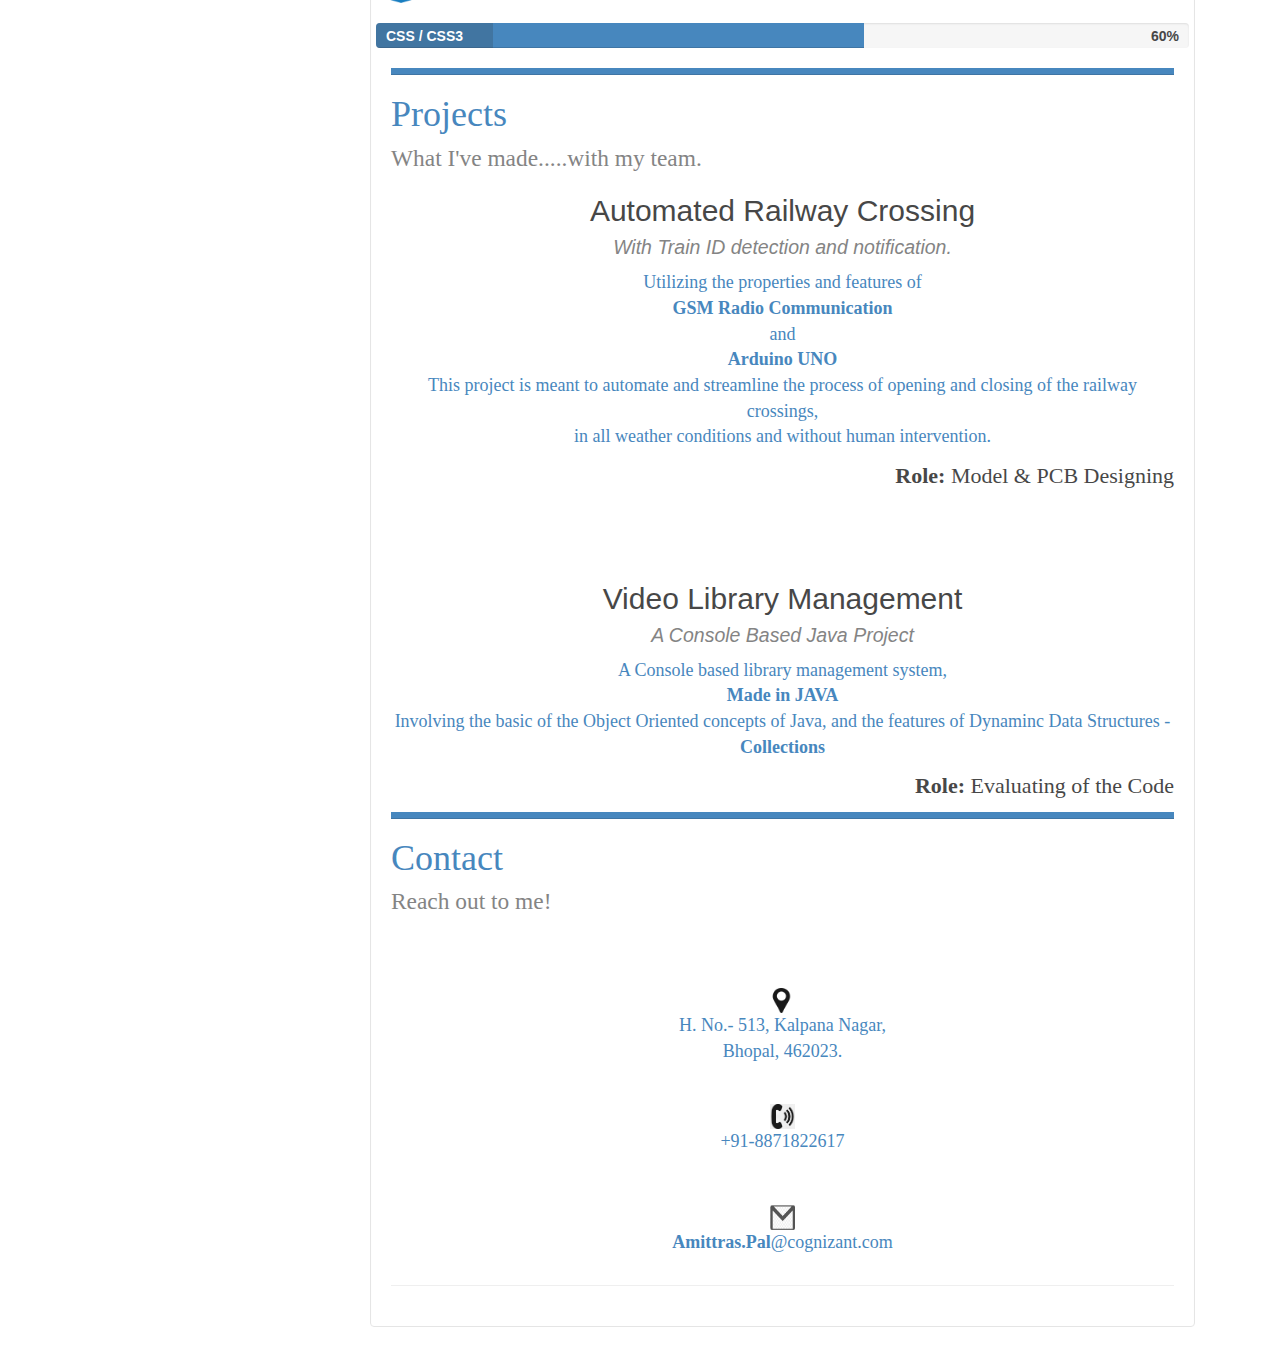
==== commit 6f715a57: "Add files via upload" ====
--- a/index.html
+++ b/index.html
@@ -75,7 +75,9 @@
             <div class="col-md-9 prof">
                 <div class="profile-content well">
                     <div class="page-header">
-                        <img src="./images/bar.jpg" width=780 height="7">
+                        <div class="progress1">
+                            <div class="progress-bar" role="progressbar" style="width: 100%" aria-valuenow="100" aria-valuemin="0" aria-valuemax="100"></div>
+                        </div>
                         <h1 class="text-primary" style="font-family: 'Calibri'"><a name="overview"></a>Overview<br><small>An aspiring learner, always looking for something new...</small></h1>
                         <blockquote class="blockquote-reverse">
                             <p class="text-primary" style="font-family: 'Calibri'"><b>Hi there,</b></p>
@@ -85,7 +87,9 @@
                             </p>
                         </blockquote>
                         
-                        <img src="./images/bar.jpg" width=780 height="7">
+                        <div class="progress1">
+                            <div class="progress-bar" role="progressbar" style="width: 100%" aria-valuenow="100" aria-valuemin="0" aria-valuemax="100"></div>
+                        </div>
                         <h1 class="text-primary" style="font-family: 'Calibri'"><a name="about"></a>About<br><small>A Basic Intro About Me!</small></h1> 
 
                         <h3 align="middle">Education</h3>
@@ -130,7 +134,9 @@
                         </ul>
                         
 
-                        <img src="./images/bar.jpg" width=780 height="7">
+                        <div class="progress1">
+                            <div class="progress-bar" role="progressbar" style="width: 100%" aria-valuenow="100" aria-valuemin="0" aria-valuemax="100"></div>
+                        </div>
                         <h1 class="text-primary" style="font-family: 'Calibri'"><a name="skills"></a>Skills<br><small>The technologies I know....Somewhat!</small></h1>
                         <br>
                         <div class="row" width="80%"> 
@@ -171,7 +177,9 @@
                                 </div> 
                         </div>
 
-                        <img src="./images/bar.jpg" width=780 height="7">
+                        <div class="progress1">
+                            <div class="progress-bar" role="progressbar" style="width: 100%" aria-valuenow="100" aria-valuemin="0" aria-valuemax="100"></div>
+                        </div>
                         <h1 class="text-primary" style="font-family: 'Calibri'"><a name="projects"></a>Projects<br><small>What I've made.....with my team.</small></h1>
                         <h2 align="middle">Automated Railway Crossing<br><small><i>With Train ID detection and notification.</i></small></h2>
                         <p class="text-primary" style="font-family: 'Calibri'; font-size: 18px" align="middle">Utilizing the properties and features of <br><b>GSM Radio Communication</b><br>and<br>
@@ -184,16 +192,21 @@
                             Involving the basic of the Object Oriented concepts of Java, and the features of Dynaminc Data Structures - <b>Collections</b></p>
                             <p class="text-dark" style="font-family: 'Calibri'; font-size: 22px" align="right"><b>Role: </b>Evaluating of the Code</p>
 
-                        <img src="./images/bar.jpg" width=780 height="7">
+                        <div class="progress1">
+                            <div class="progress-bar" role="progressbar" style="width: 100%" aria-valuenow="100" aria-valuemin="0" aria-valuemax="100"></div>
+                        </div>
                         <h1 class="text-primary" style="font-family: 'Calibri'"><a name="contact"></a>Contact<br><small>Reach out to me!</small></h1><br><br><br>
-                        <dl align="middle">
-                            <dt><img src="./images/loc.png" width="25px" height="25px"></dt>
-                            <dd class="text-primary" style="font-family: 'Calibri'; font-size: 18px">H. No.- 513, Kalpana Nagar,<br>Bhopal, 462023.</dd><br><br>
-                            <dt><img src="./images/phone.png" width="25px" height="25px"></dt>
-                            <dd><p class="text-primary" style="font-family: 'Calibri'; font-size: 18px">+91-8871822617</p></dd><br><br>
-                            <dt><img src="./images/mail.png" width="25px" height="25px"></dt>
-                            <dd><p class="text-primary" style="font-family: 'Calibri'; font-size: 18px"><b>Amittras.Pal</b>@cognizant.com</p></dd>
-                        </dl>
+                        <div align="middle">
+                            <dl>
+                                <dt><img src="./images/loc.png" width="25px" height="25px"></dt>
+                                <dd class="text-primary" style="font-family: 'Calibri'; font-size: 18px">H. No.- 513, Kalpana Nagar,<br>Bhopal, 462023.</dd><br><br>
+                                <dt><img src="./images/phone.png" width="25px" height="25px"></dt>
+                                <dd><p class="text-primary" style="font-family: 'Calibri'; font-size: 18px">+91-8871822617</p></dd><br><br>
+                                <dt><img src="./images/mail.png" width="25px" height="25px"></dt>
+                                <dd><p class="text-primary" style="font-family: 'Calibri'; font-size: 18px"><b>Amittras.Pal</b>@cognizant.com</p></dd>
+                            </dl>
+                        </div>
+
                         
                     </div>
                 </div>
--- a/style/style.css
+++ b/style/style.css
@@ -128,7 +128,7 @@
   {
     position: -webkit-sticky;
     position: sticky;
-    top: 0;
+    top: 20px;
   }
 
 .custom-bullet li:before
@@ -222,4 +222,11 @@
 }
 .box .details:nth-child(2) .details {
     background:#607d8b;
-}+}
+
+.progress1 {
+  height: 7px;
+  border-radius: 0;
+  background: #DDD;
+  margin-bottom: 20px;
+}
